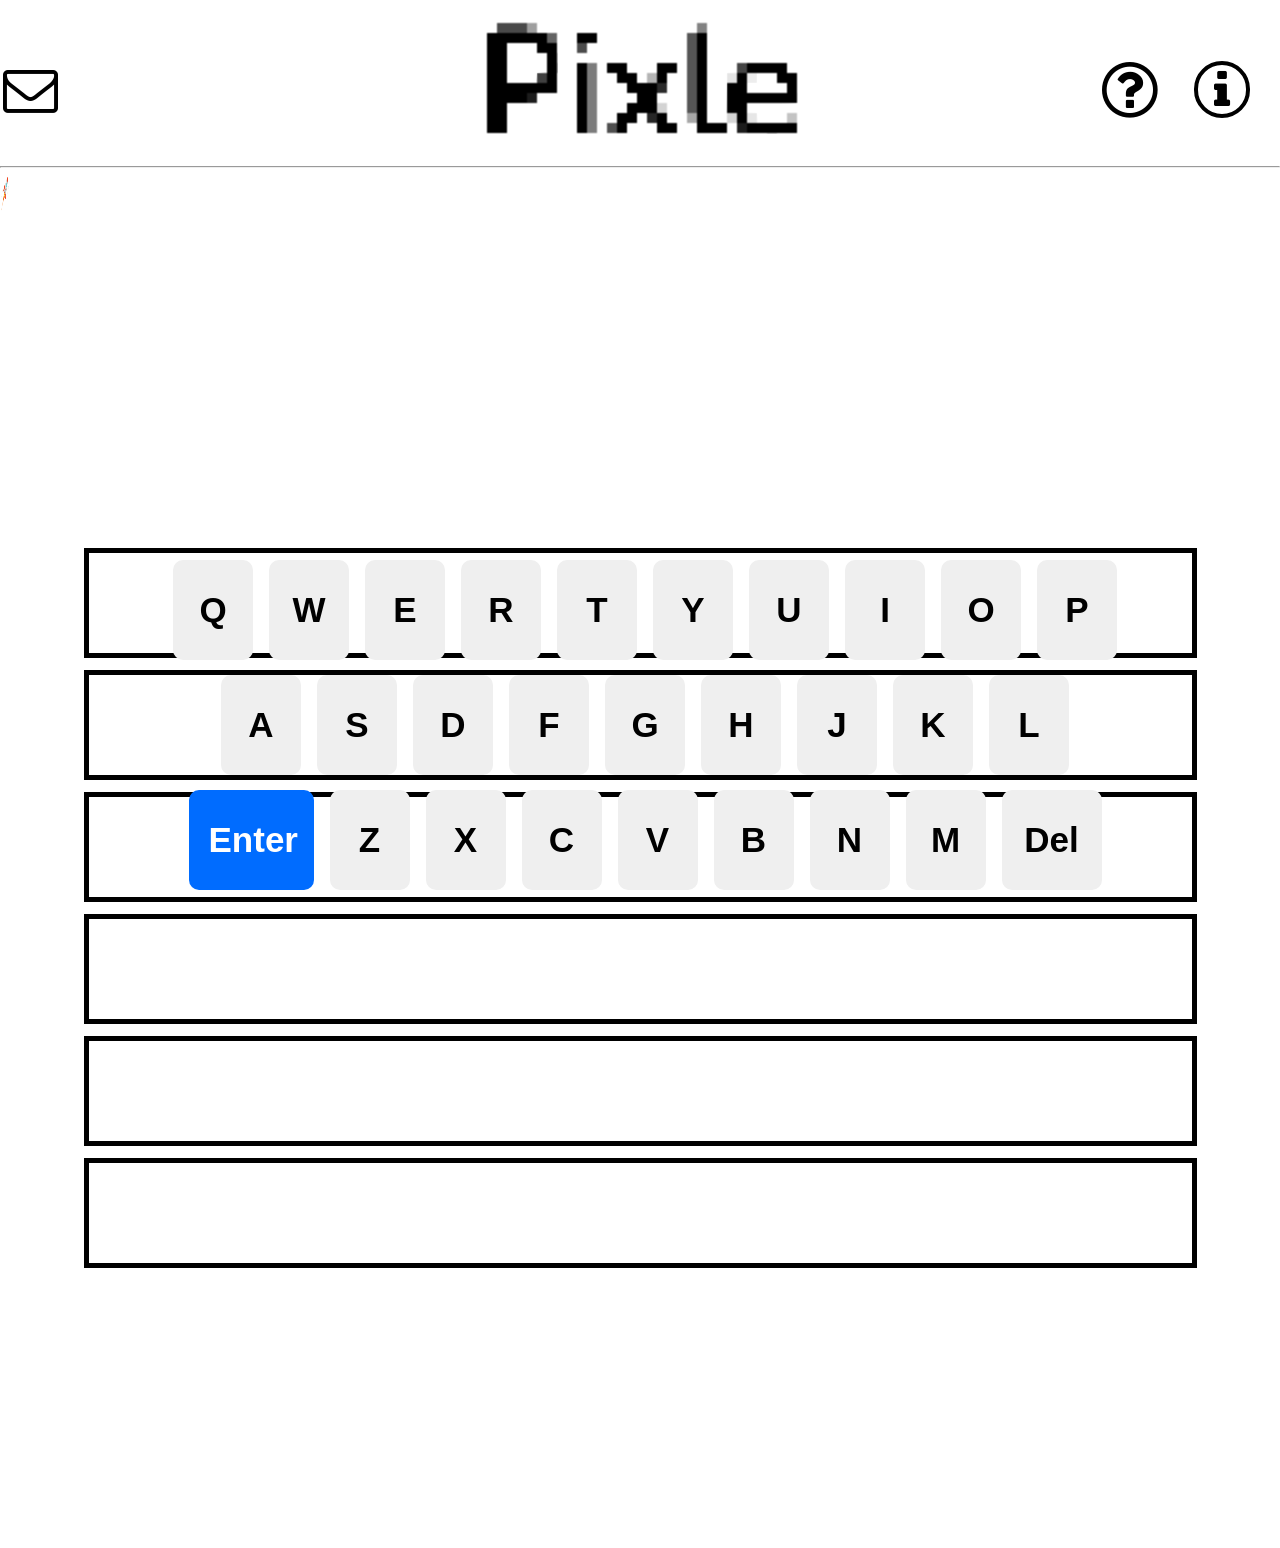
==== index.html @ 34adb5cd "Update index.html" ====
<!DOCTYPE html>
<html>
<head>
  <meta charset="UTF-8" />
  <link rel="stylesheet" type="text/css" href="styles.css" />
  <link id="linkElement" rel="preload" href="./images/rocket.jpg" as="image">
  <link rel="stylesheet" href="https://cdnjs.cloudflare.com/ajax/libs/font-awesome/4.7.0/css/font-awesome.min.css">

  <link rel="preconnect" href="https://fonts.googleapis.com">
  <link rel="preconnect" href="https://fonts.gstatic.com" crossorigin>
  <link href="https://fonts.googleapis.com/css2?family=Comic+Neue:wght@700&display=swap" rel="stylesheet">
</head>

<body>
  <header>
    <button onclick="contactPopup()" class="headerBTN" id="contact" onclick=""><i class="fa fa-envelope-o" aria-hidden="true"></i></button>
    <h1 id="title"><img id="titleImage" src="/images/title.png"></h1>
    <button onclick="howToPlayPopup()" class="headerBTN" id="howToPlay" onclick=""><i class="fa fa-question-circle-o" aria-hidden="true"></i></button>
    <button onclick="creatorPopup()" class="headerBTN" id="about" onclick=""><i class="fa fa-info" aria-hidden="true"></i></button>
  </header>
  <hr>

  <div id="holder"><img id="Pixelated" src="./images/rocket.jpg" /></div>


  <div id="popupContainer">
    <div class="popup">
      <div id="CorrectPopUp" class="popupText">
        <button>X</button>
          Correct!
      </div>
    </div>
    <div class="popup">
      <div id="guessedCorrect" class="popupText">Correct!</div>
    </div>
    <div class="popup">
      <p id="invalidGuess" class="popupText">Not a valid guess</p>
    </div>
    <div class="popup">
      <p id="blankGuess" class="popupText">Cannot submit blank</p>
    </div>
    <div class="popup">
      <p id="ranOut" class="popupText">Unlucky! Word was: <span></span></p>
    </div>
  </div>

  <div id="infoPopups">
    <div id="contactPopup">


      <!-- old form for broken email messaging -->
      <!-- <form onsubmit="sendEmail(); reset(); return false;"></form>

      <h1>Contact Us</h1> <button class="x-button" onclick="xOut(this)"><i id="contactX" class="fa fa-times" aria-hidden="true"></i></button> 
        <br><br><br>

        <p style="margin-left: 25px;">Send your feedback and questions here:</p>
        <br><br><br>

        <textarea name="Feedback/Questions" id="feedback" placeholder="Feedback or Questions here"></textarea>
        <br><br>

        <input name="Name" type="text" id="name" placeholder="Name (Optional)">
        <br><br>

        <input name="Email" type="email" id="email" placeholder="Email (Optional: so we can respond to you)">
        <br><br><br><br>

        <button onclick="sendEmail()" id="submit" type="submit">Submit</button>
      </form> -->

      <h1 style="display: inline;font-size: 75px;width: 200px;font-family: 'Arial';" id="contactheader">Contact Us</h1> <button class="x-button" onclick="xOut(this)"><i id="contactX" class="fa fa-times" aria-hidden="true"></i></button> 
      <form id="contactform" action="https://formsubmit.co/ardeasms@gmail.com" method="POST">
        <br><br><br>

        <p id="header2contact" style="margin-left: 25px;">Send your feedback and questions here:</p>
        <br><br><br>

        <!-- Honeypot -->
        <input type="text" name="_honey" style="display: none;">

        <!-- Disable Captcha -->
        <input type="hidden" name="_captcha" value="false">

        <input type="hidden" name="_next" value="https://pixle.netlify.app/" >

        <textarea maximum-scale=1 name="Feedback/Questions" id="feedback" placeholder="Feedback or Questions here" required></textarea>
        <br><br>

        <input maximum-scale=1 name="Name" type="text" id="name" placeholder="Name (Optional)">
        <br><br>

        <input maximum-scale=1 initial-scale=1 name="Email" type="email" id="email" placeholder="Email (Optional: so we can respond to you)">
        <br><br><br><br>

        <button onclick="Thankyou()" id="submit" type="submit">Submit</button>
      </form>
      <thankyou id="thankyou">Thank you for your feedback and or questions.</thankyou> <br><br><br><br><br><br> <h2 id="thankyou2" style="font-size: 50px; margin: 0">It is very much appreciated</h2>
    </div>

    <div id="creatorPopup">
      <h1 style="display: inline;font-size: 75px;width: 200px;font-family: 'Arial';" >About</h1> <button class="x-button" onclick="xOut(this)"><i id="creatorX" class="fa fa-times" aria-hidden="true"></i></button> 
      <br>
      <br>
      <br>
      <p>Inspired by Wordle, Pixle is a game made for anyone. It is fun, simple and easy for anyone to understand. Enjoy :) <br><br> Made by Ethereal Dev.</p>
    </div>

    <div id="howToPlayPopup">
      <h1 style="display: inline;font-size: 75px;width: 200px;font-family: 'Arial';" >How to Play</h1> <button class="x-button" onclick="xOut(this)"><i id="howToPlayX" class="fa fa-times" aria-hidden="true"></i></button> 
      <br>
      <br>
      <br>
      <p>
        At the top of the screen is a pixelated image. You must guess what it is. <br> With each guess, the image 
        gets less and less pixelated. The guesses can be anything. It's up to you. After typing in a 
        guess, press enter. Then, the guess will turn green or red depending on if you're right or wrong. Good Luck!
      </p>
    </div>
    <div id="howToPlayPopupInfo"> <!--make javascript function that maeks this popup -->
      <h1 id="CorrectOrIncorrect" style="font-size: 100px; color: rgb(0, 174, 61); font-family: Arial;">Correct!</h1> <button class="x-button" onclick="xOut(this)"><i id="howToPlayX" class="fa fa-times" aria-hidden="true"></i></button> 
      <br><br><br><br><br><br>
      <h1 style="font-family: Arial;" id="correctAnswerWord">Rocket</h1>
      <img id="imageOnCorrect" src="images/rocket.jpg">
      <br><br>
      <h1 id="timeTillNext"></h1>
    </div>
  </div>
  <!-- <grid> 5 letter guesses
    <div class="letters" id="gl11"></div>
    <div class="letters" id="gl12"></div>
    <div class="letters" id="gl13"></div>
    <div class="letters" id="gl14"></div>
    <div class="letters" id="gl15"></div>
    <div class="letters" id="gl21"></div>
    <div class="letters" id="gl22"></div>
    <div class="letters" id="gl23"></div>
    <div class="letters" id="gl24"></div>
    <div class="letters" id="gl25"></div>
    <div class="letters" id="gl31"></div>
    <div class="letters" id="gl32"></div>
    <div class="letters" id="gl33"></div>
    <div class="letters" id="gl34"></div>
    <div class="letters" id="gl35"></div>
    <div class="letters" id="gl41"></div>
    <div class="letters" id="gl42"></div>
    <div class="letters" id="gl43"></div>
    <div class="letters" id="gl44"></div>
    <div class="letters" id="gl45"></div>
    <div class="letters" id="gl51"></div>
    <div class="letters" id="gl52"></div>
    <div class="letters" id="gl53"></div>
    <div class="letters" id="gl54"></div>
    <div class="letters" id="gl55"></div>
    <div class="letters" id="gl61"></div>
    <div class="letters" id="gl62"></div>
    <div class="letters" id="gl63"></div>
    <div class="letters" id="gl64"></div>
    <div class="letters" id="gl65"></div>
  </grid> -->

<!--INF letter guesses-->
  <div id="guess-section">
    <div id="g1"></div>
    <div id="g2"></div>
    <div id="g3"></div>
    <div id="g4"></div>
    <div id="g5"></div>
    <div id="g6"></div>
  </div>


  <div id="VirtualKeys">
    <input id="btnQ" type="button" onclick="input(this);" value="Q" class="key"/>
    <input id="btnW" type="button" onclick="input(this);" value="W" class="key"/>
    <input id="btnE" type="button" onclick="input(this);" value="E" class="key"/>
    <input id="btnR" type="button" onclick="input(this);" value="R" class="key"/>
    <input id="btnT" type="button" onclick="input(this);" value="T" class="key"/>
    <input id="btnY" type="button" onclick="input(this);" value="Y" class="key"/>
    <input id="btnU" type="button" onclick="input(this);" value="U" class="key" />
    <input id="btnI" type="button" onclick="input(this);" value="I" class="key" />
    <input id="btnO" type="button" onclick="input(this);" value="O" class="key" />
    <input id="btnP" type="button" onclick="input(this);" value="P" class="key" />
    <br />
    <input id="btnA" type="button" onclick="input(this);" value="A" class="key" />
    <input id="btnS" type="button" onclick="input(this);" value="S" class="key" />
    <input id="btnD" type="button" onclick="input(this);" value="D" class="key" />
    <input id="btnF" type="button" onclick="input(this);" value="F" class="key" />
    <input id="btnG" type="button" onclick="input(this);" value="G" class="key" />
    <input id="btnH" type="button" onclick="input(this);" value="H" class="key" />
    <input id="btnJ" type="button" onclick="input(this);" value="J" class="key" />
    <input id="btnK" type="button" onclick="input(this);" value="K" class="key" />
    <input id="btnL" type="button" onclick="input(this);" value="L" class="key" />
    <br />
    <input id="btnEnter" type="submit" onclick="submit();" value="Enter" class="key" />
    <input id="btnZ" type="button" onclick="input(this);" value="Z" class="key" />
    <input id="btnX" type="button" onclick="input(this);" value="X" class="key" />
    <input id="btnC" type="button" onclick="input(this);" value="C" class="key" />
    <input id="btnV" type="button" onclick="input(this);" value="V" class="key" />
    <input id="btnB" type="button" onclick="input(this);" value="B" class="key" />
    <input id="btnN" type="button" onclick="input(this);" value="N" class="key" />
    <input id="btnM" type="button" onclick="input(this);" value="M" class="key" />
    <input id="btnDel" type="button" value="Del" onclick="del();" class="key" />
    <!-- <input id="btnSpace" type="button" onclick="input(this);" /> -->
  </div> 

  <script defer src="main.js"></script>
  <!-- <script src="https://smtpjs.com/v3/smtp.js"></script>
  <script src="sendEmail.js"></script> -->
</body>

</html>
---- styles.css ----
:root{
  --transparency: 1;
}

* {
  margin: 0;
  touch-action: none;
}

header {
  display: flex;
  justify-content: center;
  align-items: center;
  opacity: var(--transparency);
}

#title{
  text-align: center;
  margin-top: 10px;
  display: inline;
  opacity: var(--transparency);
  /* background-color: rgb(113, 110, 255); */
}

hr {
  text-align: center;
  opacity: var(--transparency);
}

#holder {
  height: 0px;
  opacity: var(--transparency);
}
/* grid {
  display: grid;
  align-items: center;
  justify-content: center;
  grid-template-columns: 140px 140px 140px 140px 140px;
  /* gap: px; 
  margin-top: 50px;
}

.letters {
  display: inline-block;
  width: 120px;
  height: 100px;
  border: 5px solid black;
  margin-bottom: 27px;
  font-size: 70px;
  font-family: 'Arial';
  display: flex;
  justify-content: center;
  align-items: center;
}

#guess-boxes {
  text-align: center;
  display: flex;
  justify-content: center;
}

.guesses {
  display: block;
  padding: 5px;
  margin-bottom: 50px;
  font-size: 60px;
  font-family: 'Arial';
  font-weight: bold;
} */

#guess-section {
  width: 100%;
  height: 1000px;
  opacity: var(--transparency);
}

#g1, #g2, #g3, #g4, #g5, #g6 {
  opacity: var(--transparency);
  width: 85%;
  padding-left: 15px;
  height: 100px;
  border: 5px solid black;
  margin-top: 12px;
  margin-bottom: 0px;
  margin-left: auto;
  margin-right: auto;
  font-size: 75px;
  font-family: Arial, Helvetica, sans-serif;
  display: flex;
  align-items: center;
  overflow:hidden
}

#g1{
  margin-top: 380px;
}

#g6{
  margin-bottom: 0;
}

#VirtualKeys {
  opacity: var(--transparency);
  user-select: none;
  text-align: center;
  position: fixed;
  bottom: 0;
  width: 100%;
  margin: auto;
  margin-bottom: 0px;
  margin-left: 5px;
  margin-right: 5px;
}

.key{
  color: black;
  opacity: var(--transparency);
  filter: none;
  font-weight: bold;
  text-align: center;
  font-size: 35px;
  width: 80px;
  height: 100px;
  border: 5px;
  border-radius: 10px;
  padding: 20px;
  margin: 5px 6px 10px 6px;
  display: inline-flex;
  justify-content: center;
  align-items: center;
}

#btnEnter{
  width: 125px;
  color: white;
  background-color: #006CFF;
}


#btnDel {
  width: 100px;
}

#Pixelated{
  opacity: var(--transparency);
  width: 10px;
  height: 50px;
}

#popupContainer {
  display: flex;
  align-items: center;
  justify-content: center;
}
.popup{
  position: absolute;
  top: 300px;
  z-index: 20;
}

#guessedCorrect, #blankGuess, #invalidGuess, #ranOut, #CorrectPopUp{
  display: none;
}

#blankGuess{
  border-radius: 20px;
  font-weight: bolder;
  font-size: 30pt;
  color: white;
  background-color: rgb(180, 180, 180);
  box-shadow: 10px 10px 2px 1px rgba(0, 0, 0, 0.2);
}

#guessedCorrect {
  /* width: 900px;
  height: 90px;
  font-family: 'Trebuchet MS';
  font-weight: bolder;
  font-size: 35pt;
  background-color: white; */
  border-radius: 20px;
  font-weight: bolder;
  font-size: 30pt;
  color: white;
  background-color: rgb(180, 180, 180);
  box-shadow: 10px 10px 2px 1px rgba(0, 0, 0, 0.2);
}

.popupText {
  display: flex;
  align-items: center;
  justify-content: center;
  padding: 20px;
  border: 2.5px solid rgb(145, 143, 143);
  background-color: rgb(255, 255, 255);
  font-family: 'Arial';
  font-size: 40px;
}

.headerBTN {
  display: inline-block;
  width: 100px;
  height: 100px;
  margin: 20px;
  border: none;
  background-color: white;
  color: black;
}

#contact {
  position: absolute;
  left: -40px;
  top: 20px;
  font-size: 55px;
}

#howToPlay {
  position: absolute;
  right: 80px;
  top: 20px;
  font-size: 65px;
}

#about {
  position: absolute;
  right: 10px;
  top: 41px;
  font-size: 45px;
  width: 56.5px;
  height: 56.5px;
  border: 4px black solid;
  border-radius: 100%;
  padding: 0px;
}

#infoPopups {
  display: flex;
  align-items: center;
  justify-content: center;
}

#infoPopups h1 :not(#correctAnswerWord) {
  display: inline;
  font-size: 75px;
  width: 200px;
  font-family: 'Arial';
}

#infoPopups p {
  display: inline;
  font-size: 44px;
  width: 100px;
  line-height: 1.6;
}

#infoPopups i {
  display: inline;
  font-size: 60px;
  position: absolute;
  right: 50px;
  top: 30px
}

#contactPopup, #creatorPopup, #howToPlayPopup, #howToPlayPopupInfo{
  display: none;
  padding: 20px;
  position: absolute;
  top: 175px;
  z-index: 1;
  background-color: white;
  box-shadow: 10px 10px 100px 20px rgba(0, 0, 0, 0.2);
}

#howToPlayPopupInfo {
  width: 750px;
  height: 1050px;
  font-family:'Comic Neue', cursive;
  margin-top: 5%;
}

#contactPopup {
  width: 750px;
  height: 850px;
  opacity: 1;
}

#creatorPopup {
  width: 750px;
  height: 500px;
  font-weight: 500;
}

#howToPlayPopup {
  width: 750px;
  height: 710px;
  font-family:'Comic Neue', cursive;
}

.x-button {
  border: none;
  background-color: white;
}

#name{
  font-family:'Comic Neue', cursive;
  display: block;
  margin: 0 auto;
  font-size: 38px;
  width: 650px;
  height: 50px;
  padding: 10px;
  border: 1px black solid;
}

#email{
  font-family:'Comic Neue', cursive;
  display: block;
  margin: 0 auto;
  font-size: 35px;
  font-weight: 500;
  width: 650px;
  height: 50px;
  padding: 10px;
  border: 1px black solid;
}

#feedback{
  font-family:'Comic Neue', cursive;
  display: block;
  margin: 0 auto;
  font-size: 38px;
  width: 650px;
  height: 50px;
  padding: 10px;
  border: 1px black solid;
}

#submit {
  font-family:'Arial';
  display: block;
  margin: 0 auto;
  width: 350px;
  height: 100px;
  font-size: 41px;
  font-weight: 500;
  background-color: rgb(248, 73, 29);
  color: white;
  border-radius: 25px;
  border: none;
  box-shadow: 3px 5px 10px 0px rgb(145, 143, 143)
}

#thankyou {
  font-size: 80px;
  font-weight: 600;
  display: flex;
  align-items: center;
  justify-content: center;
  text-align: center;
  margin-top: 13%;
  line-height: 1.5;
  display: none;
}

#thankyou2 {
  font-size: 80px;
  font-weight: 600;
  display: flex;
  align-items: center;
  justify-content: center;
  text-align: center;
  margin-top: 10%;
  line-height: 1.5;
  display: none;
}

#imageOnCorrect{
  display: block;
  margin-left: auto;
  margin-right: auto;
  width: 70%;
  height: auto;
}

#correctAnswerWord {
  text-align:center;
  font-size: 75px;
}

#timeTillNext {
  text-align: center;
  font-size: 40px;
  margin: 40px;
}
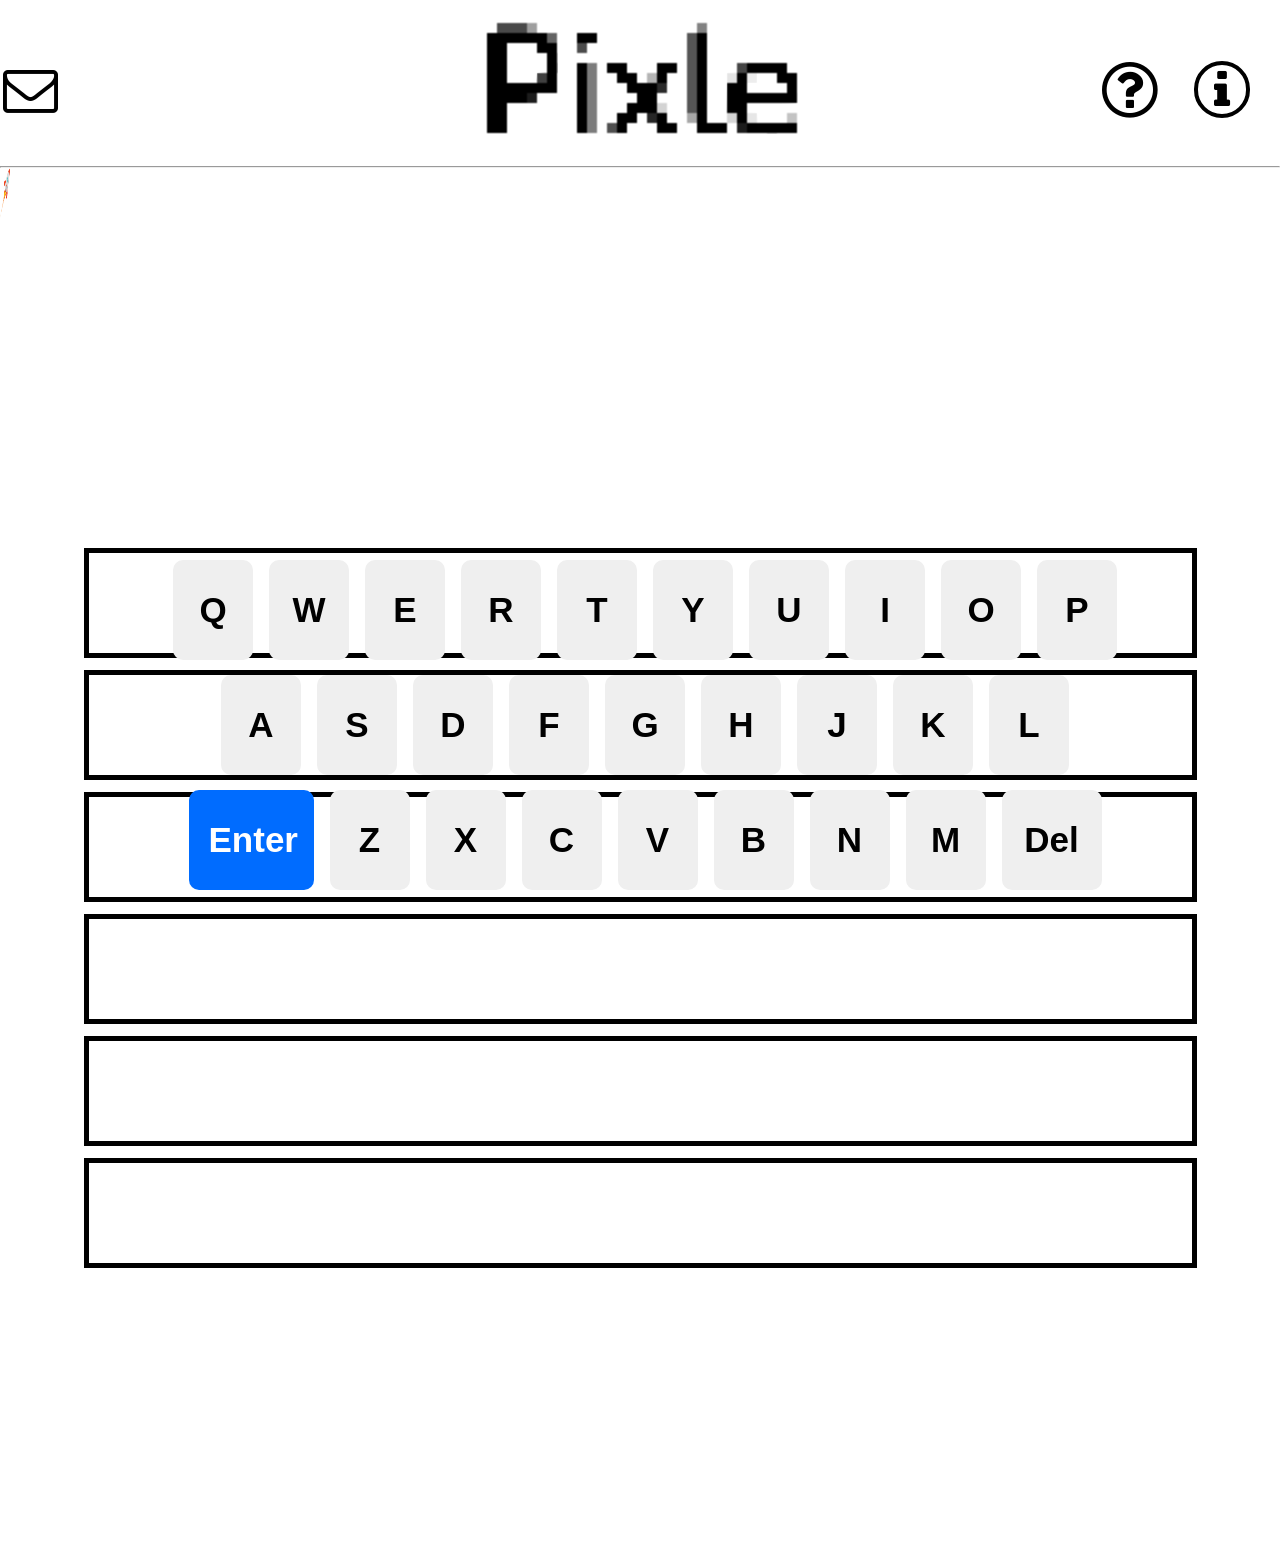
==== commit 647d14ce: "Add files via upload" ====
--- a/index.html
+++ b/index.html
@@ -3,7 +3,7 @@
 <head>
   <meta charset="UTF-8" />
   <link rel="stylesheet" type="text/css" href="styles.css" />
-  <link id="linkElement" rel="preload" href="./images/rocket.jpg" as="image">
+  <link id="linkElement" rel="preload" href="./images/rocket.png" as="image">
   <link rel="stylesheet" href="https://cdnjs.cloudflare.com/ajax/libs/font-awesome/4.7.0/css/font-awesome.min.css">
 
   <link rel="preconnect" href="https://fonts.googleapis.com">
@@ -20,7 +20,7 @@
   </header>
   <hr>
 
-  <div id="holder"><img id="Pixelated" src="./images/rocket.jpg" /></div>
+  <div id="holder"><img id="Pixelated" src="./images/rocket.png" /></div>
 
 
   <div id="popupContainer">
@@ -90,7 +90,7 @@
         <input maximum-scale=1 name="Name" type="text" id="name" placeholder="Name (Optional)">
         <br><br>
 
-        <input maximum-scale=1 initial-scale=1 name="Email" type="email" id="email" placeholder="Email (Optional: so we can respond to you)">
+        <input maximum-scale=1 name="Email" type="email" id="email" placeholder="Email (Optional: so we can respond to you)">
         <br><br><br><br>
 
         <button onclick="Thankyou()" id="submit" type="submit">Submit</button>
@@ -99,7 +99,7 @@
     </div>
 
     <div id="creatorPopup">
-      <h1 style="display: inline;font-size: 75px;width: 200px;font-family: 'Arial';" >About</h1> <button class="x-button" onclick="xOut(this)"><i id="creatorX" class="fa fa-times" aria-hidden="true"></i></button> 
+      <h1 style="display: inline;font-size: 75px;width: 200px; font-family: 'Arial';" >About</h1> <button class="x-button" onclick="xOut(this)"><i id="creatorX" class="fa fa-times" aria-hidden="true"></i></button> 
       <br>
       <br>
       <br>
@@ -205,6 +205,7 @@
   </div> 
 
   <script defer src="main.js"></script>
+  <!-- <script defer src="findRightPixle.js"></script> Used for finding right pixelation amount -->
   <!-- <script src="https://smtpjs.com/v3/smtp.js"></script>
   <script src="sendEmail.js"></script> -->
 </body>
--- a/styles.css
+++ b/styles.css
@@ -378,8 +378,10 @@
   display: block;
   margin-left: auto;
   margin-right: auto;
-  width: 70%;
-  height: auto;
+  margin-top: 70px;
+  width: auto;
+  height: 350px;
+  height: 350px;
 }
 
 #correctAnswerWord {
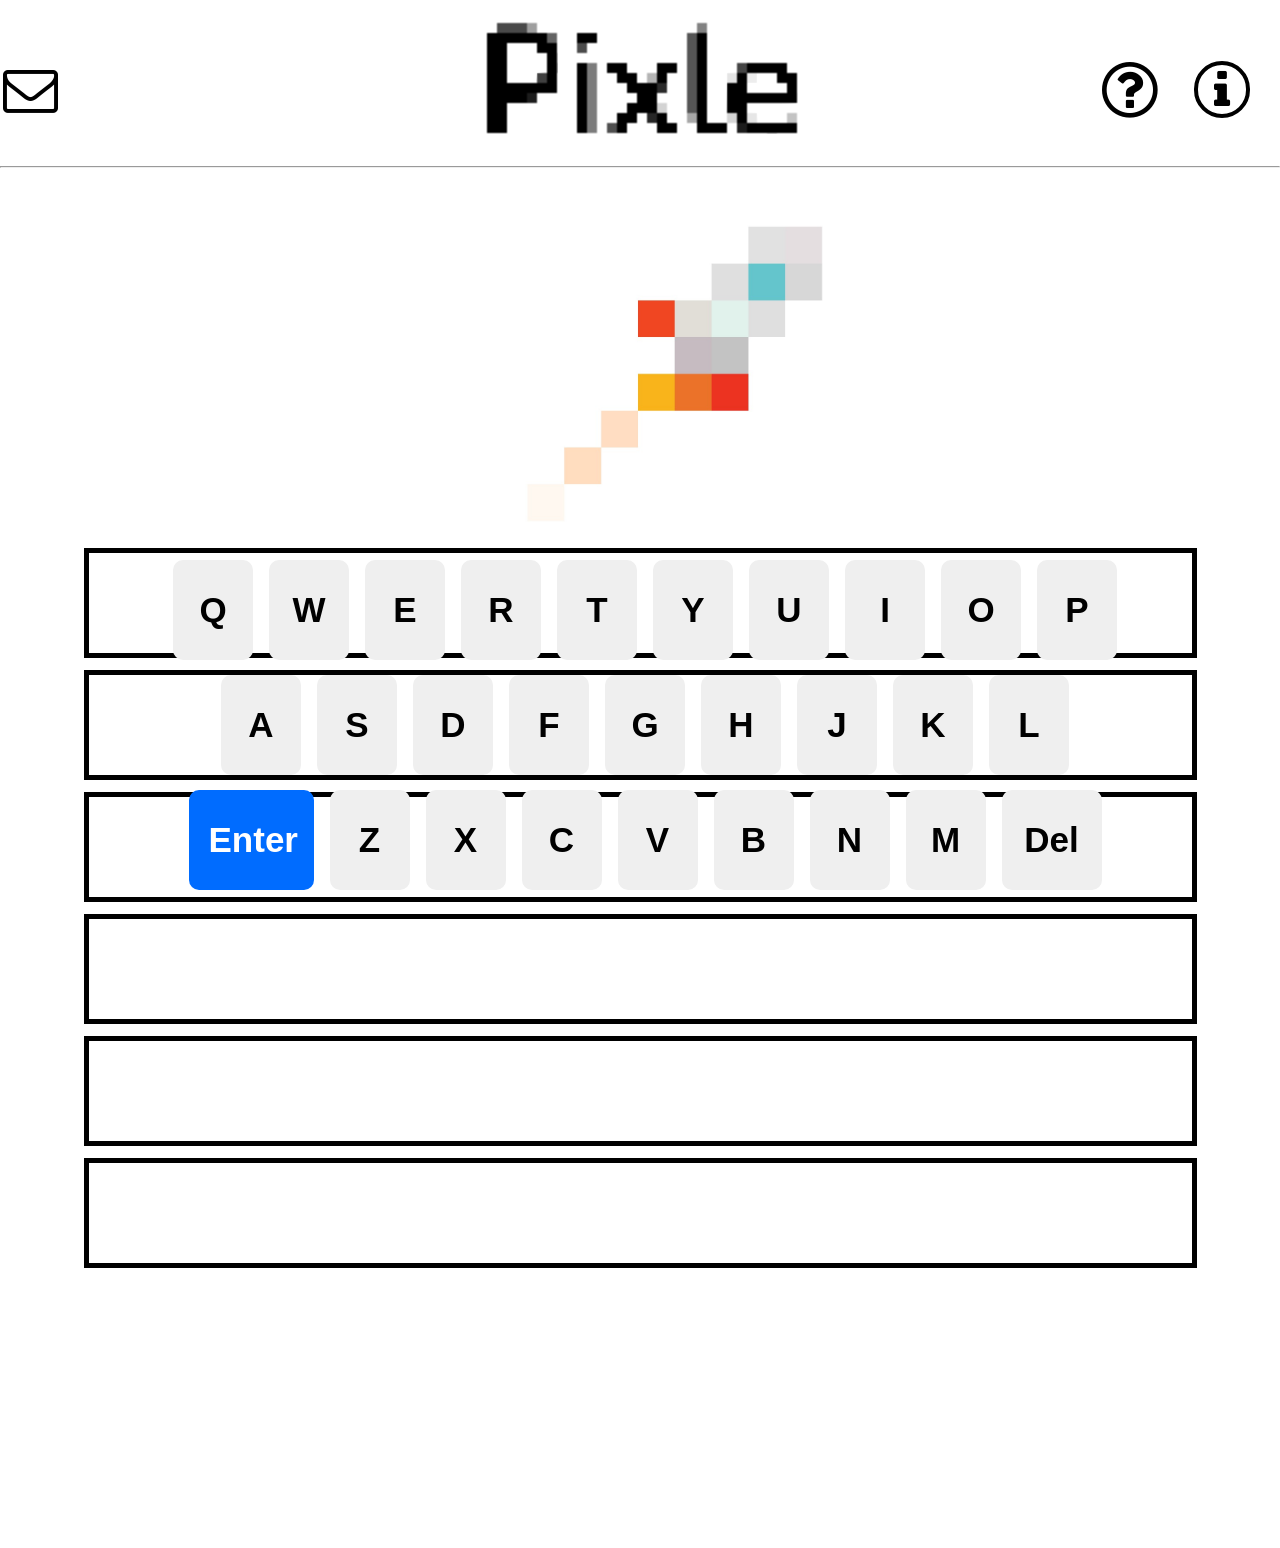
==== commit ee9f0312: "Add files via upload" ====
--- a/index.html
+++ b/index.html
@@ -70,7 +70,7 @@
       </form> -->
 
       <h1 style="display: inline;font-size: 75px;width: 200px;font-family: 'Arial';" id="contactheader">Contact Us</h1> <button class="x-button" onclick="xOut(this)"><i id="contactX" class="fa fa-times" aria-hidden="true"></i></button> 
-      <form id="contactform" action="https://formsubmit.co/ardeasms@gmail.com" method="POST">
+      <form id="contactform" action="https://formsubmit.co/etherealengineering1@gmail.com" method="POST">
         <br><br><br>
 
         <p id="header2contact" style="margin-left: 25px;">Send your feedback and questions here:</p>
@@ -112,7 +112,7 @@
       <br>
       <br>
       <p>
-        At the top of the screen is a pixelated image. You must guess what it is. <br> With each guess, the image 
+        At the top of the screen is a pixelated image. You must guess what it is. Some images have multiple correct answers. <br> With each guess, the image 
         gets less and less pixelated. The guesses can be anything. It's up to you. After typing in a 
         guess, press enter. Then, the guess will turn green or red depending on if you're right or wrong. Good Luck!
       </p>
--- a/styles.css
+++ b/styles.css
@@ -292,7 +292,7 @@
 
 #howToPlayPopup {
   width: 750px;
-  height: 710px;
+  height: 785px;
   font-family:'Comic Neue', cursive;
 }
 
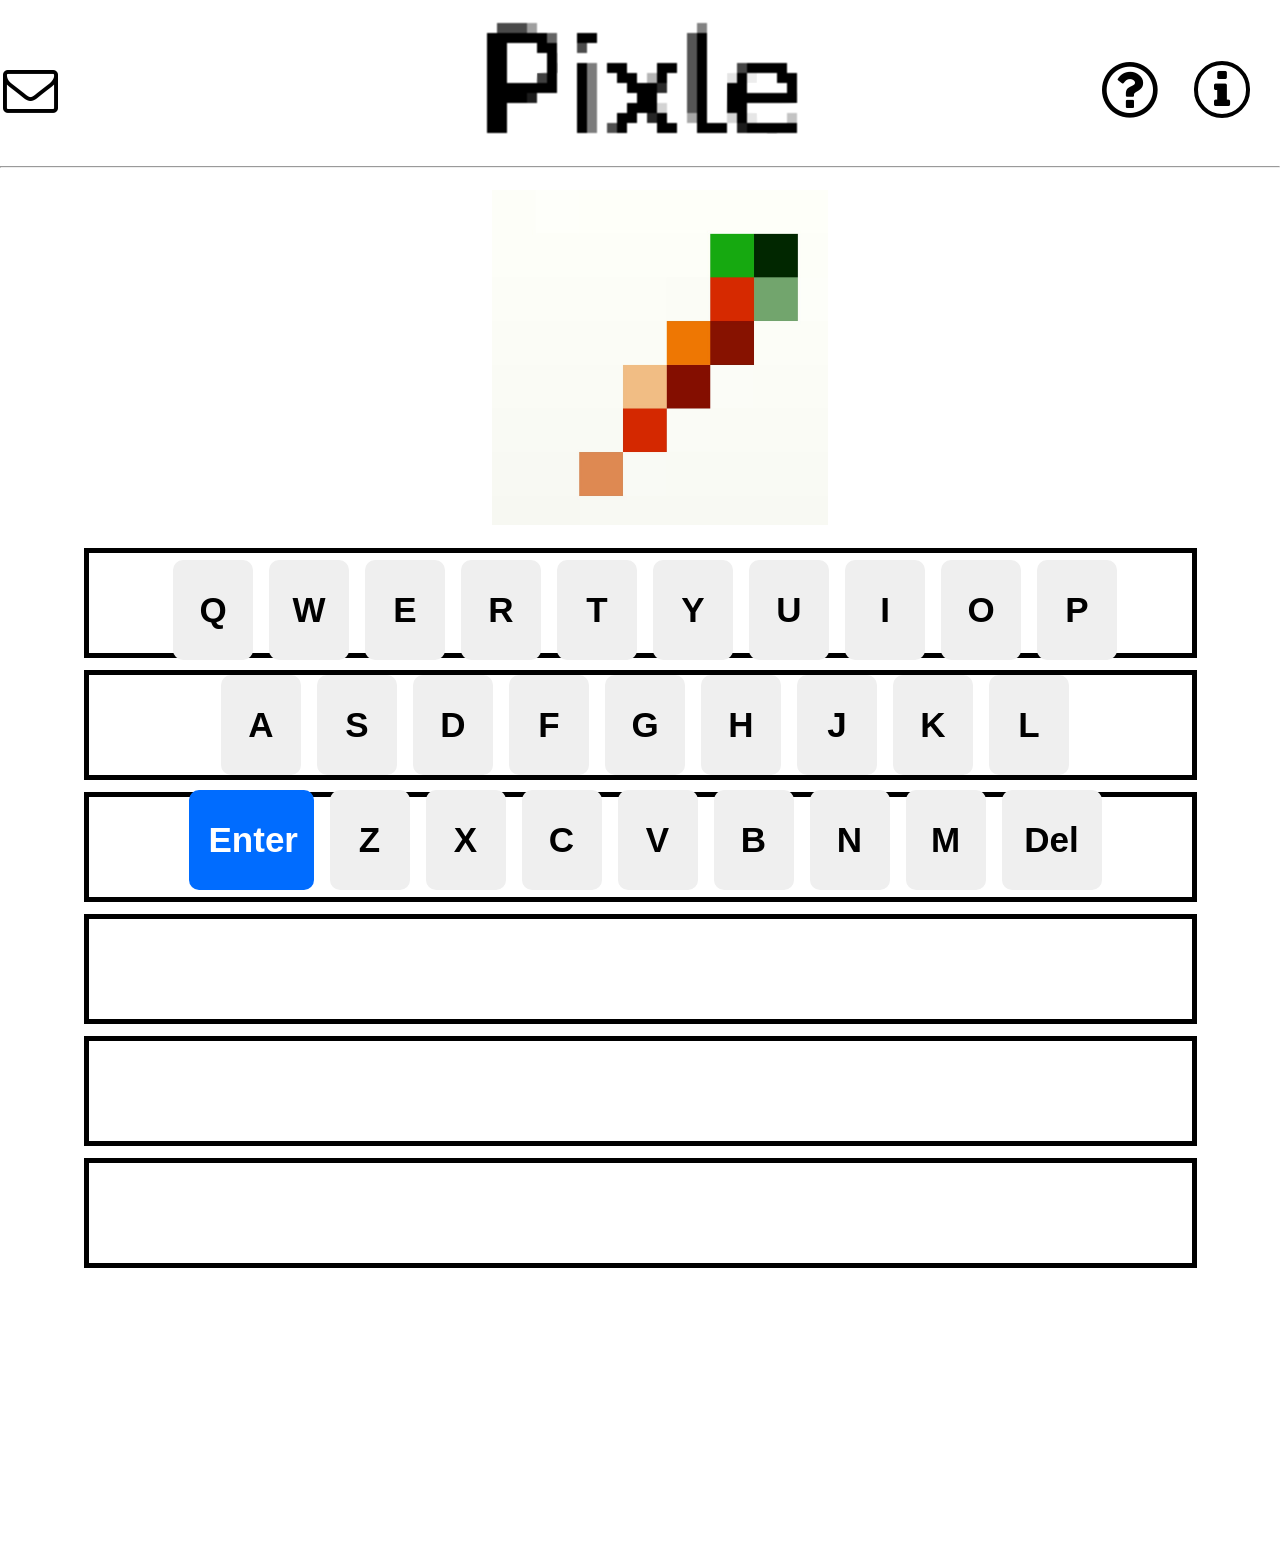
==== commit 1f04e014: "Add files via upload" ====
--- a/index.html
+++ b/index.html
@@ -2,6 +2,9 @@
 <html>
 <head>
   <meta charset="UTF-8" />
+  <title>Pixle</title>
+  <link rel="icon" href="/images/Ethereal Logo First.png">
+
   <link rel="stylesheet" type="text/css" href="styles.css" />
   <link id="linkElement" rel="preload" href="./images/rocket.png" as="image">
   <link rel="stylesheet" href="https://cdnjs.cloudflare.com/ajax/libs/font-awesome/4.7.0/css/font-awesome.min.css">
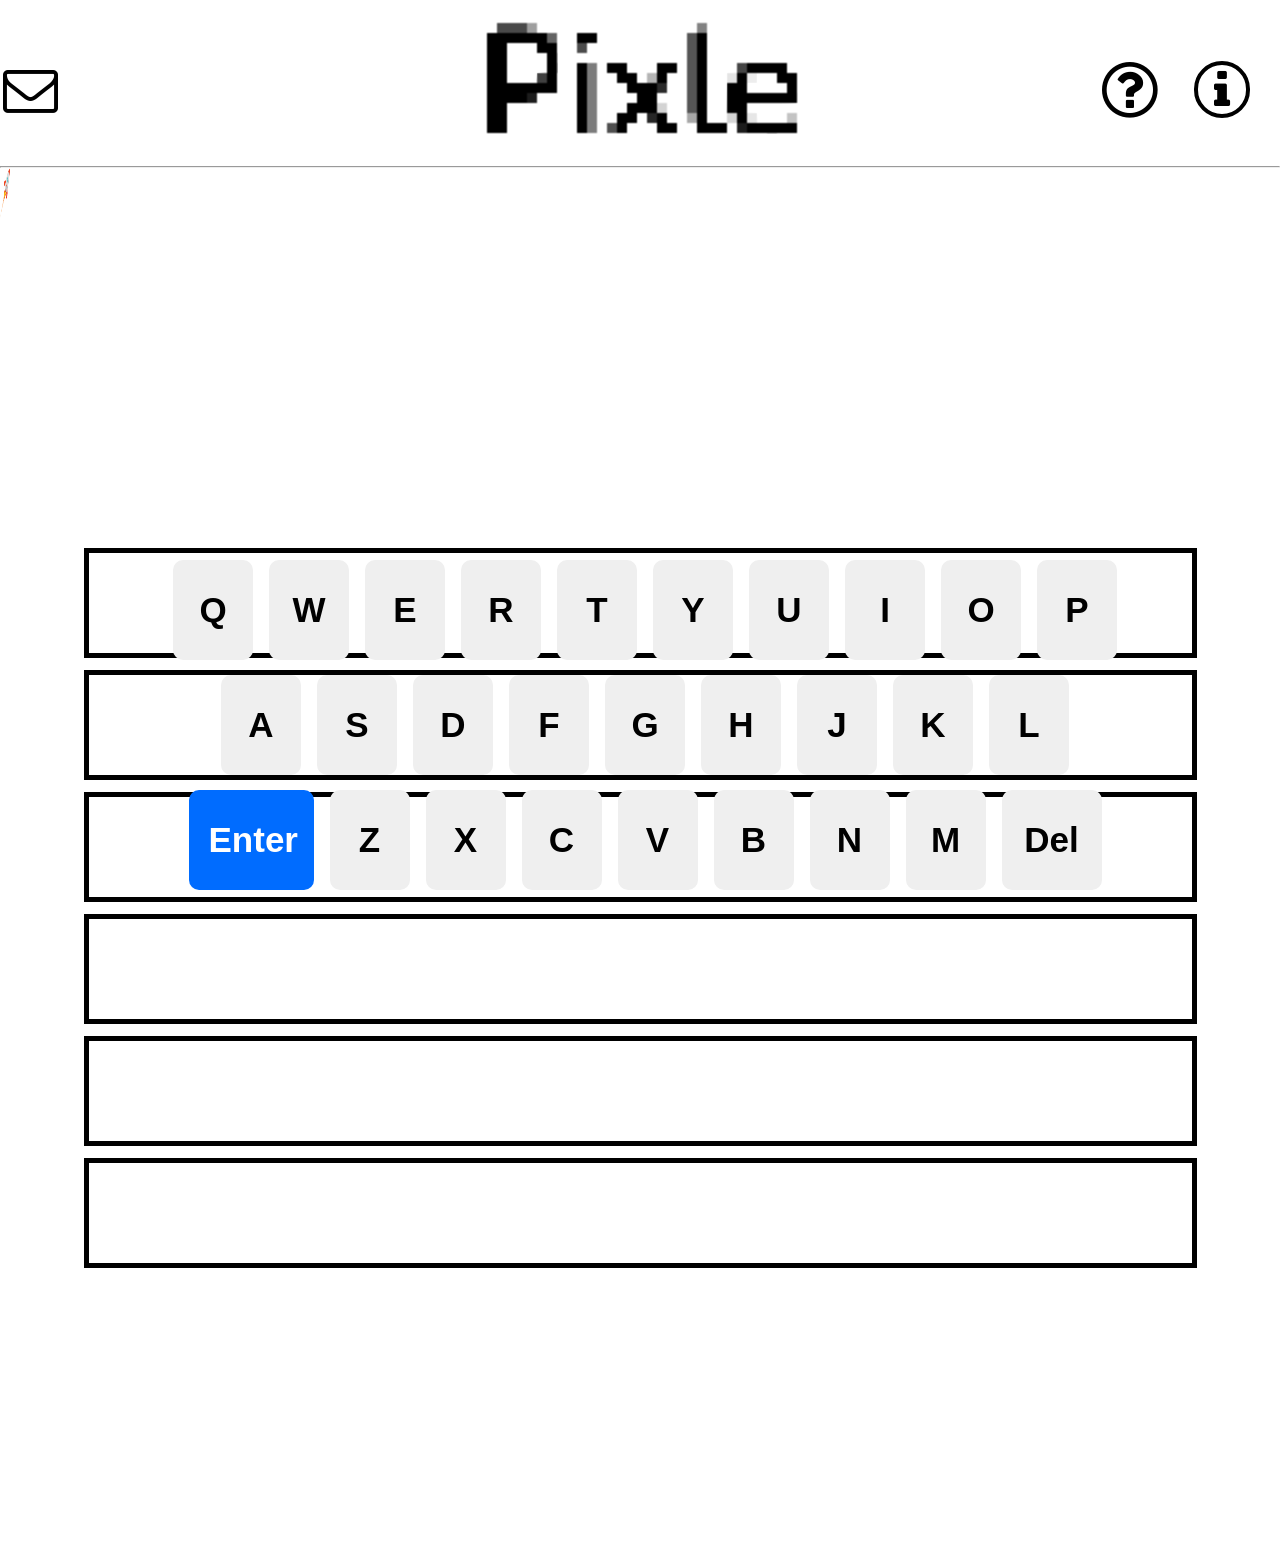
==== commit 9e9e610b: "Add files via upload" ====
--- a/index.html
+++ b/index.html
@@ -85,7 +85,7 @@
         <!-- Disable Captcha -->
         <input type="hidden" name="_captcha" value="false">
 
-        <input type="hidden" name="_next" value="https://pixle.netlify.app/" >
+        <input type="hidden" name="_next" value="https://pixlegame.com/" >
 
         <textarea maximum-scale=1 name="Feedback/Questions" id="feedback" placeholder="Feedback or Questions here" required></textarea>
         <br><br>
